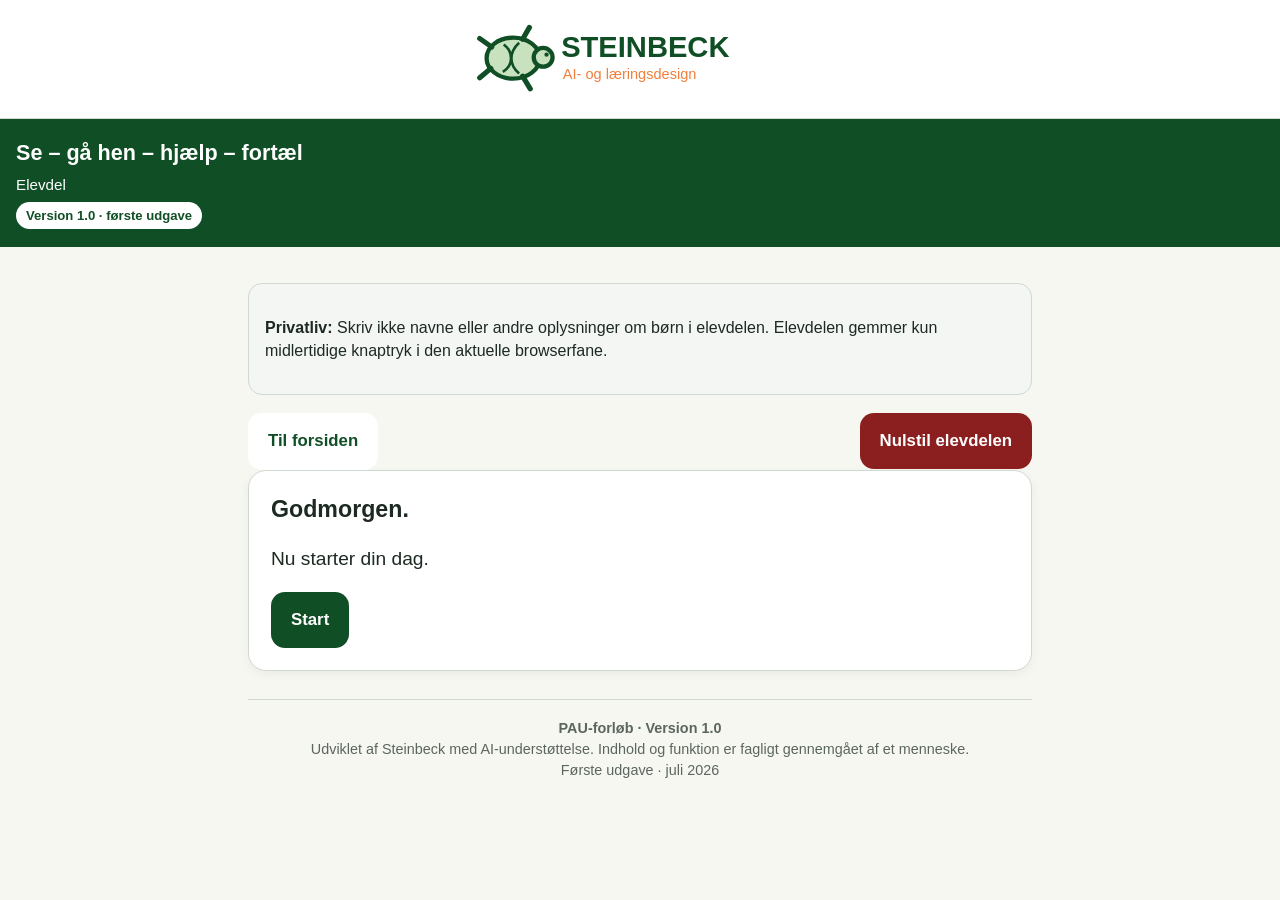
==== elev.html @ e1876907 "Add files via upload" ====
<!doctype html>
<html lang="da">
<head>
<meta charset="utf-8"><meta name="viewport" content="width=device-width,initial-scale=1">
<title>Elevdel</title><link rel="stylesheet" href="style-v3.css?v=3">
</head>
<body>
<div class="brandbar"><img src="logo.svg" alt="Steinbeck – AI- og læringsdesign"></div>
<header><h1>Se – gå hen – hjælp – fortæl</h1><p>Elevdel</p><p style="margin:.35rem 0 0;font-size:.8rem"><span class="version-badge">Version 1.0 · første udgave</span></p></header>
<main>
  <div class="legal-box"><p><strong>Privatliv:</strong> Skriv ikke navne eller andre oplysninger om børn i elevdelen. Elevdelen gemmer kun midlertidige knaptryk i den aktuelle browserfane.</p></div>
<div class="topline no-print">
    <a class="button secondary" href="index.html">Til forsiden</a>
    <button class="danger" onclick="resetElev()">Nulstil elevdelen</button>
  </div>

  <div class="card screen" id="screen-1">
    <h2>Godmorgen.</h2><p class="lead">Nu starter din dag.</p>
    <div class="actions"><button class="primary" onclick="nextScreen(2)">Start</button></div>
  </div>

  <div class="card screen hidden" id="screen-2">
    <h2>De fire trin</h2>
    <div class="steps"><div class="step">👀 Se</div><div class="step">🚶 Gå hen</div><div class="step">🤲 Hjælp</div><div class="step">💬 Fortæl</div></div>
    <div class="actions"><button class="primary" onclick="nextScreen(3)">Videre</button></div>
  </div>

  <div class="card screen hidden" id="screen-3">
    <h2>Dagens fokus</h2><p class="lead">Kig godt efter i dag.</p>
    <p>Din vejleder viser dig de fire trin med et barn. Bagefter skal du selv kigge efter et barn.</p>
    <div class="actions"><button class="primary" onclick="nextScreen(4)">Jeg er klar</button></div>
  </div>

  <div class="card screen hidden" id="screen-4">
    <h2>Midtvejs</h2><p class="lead">Har du set et barn, der havde brug for hjælp?</p>
    <div class="choice-grid">
      <button class="choice" onclick="midChoice('Ja')">Ja</button>
      <button class="choice" onclick="midChoice('Nej')">Nej</button>
      <button class="choice" onclick="midChoice('Jeg ved det ikke')">Jeg ved det ikke</button>
    </div>
  </div>

  <div class="card screen hidden" id="screen-5">
    <h2 id="mid-title">Tak.</h2><p class="lead" id="mid-text">Husk det. Du skal fortælle om det i eftermiddag.</p>
    <div class="actions"><button class="primary" onclick="nextScreen(6)">Færdig</button></div>
  </div>

  <div class="card screen hidden" id="screen-6">
    <h2>Nu skal du fortælle om i dag.</h2><p class="lead">Tænk på ét barn, du så eller hjalp.</p>
    <div class="actions"><button class="primary" onclick="startTell()">Start</button></div>
  </div>

  <div class="card screen hidden" id="screen-7">
    <h2 id="tell-question">Hvad skete der?</h2><p id="tell-help">Fortæl med dine egne ord.</p>
    <div class="actions">
      <button class="primary" onclick="tellAnswer('Jeg har fortalt det')">Jeg har fortalt det</button>
      <button class="neutral" onclick="tellAnswer('Jeg ved det ikke')">Jeg ved det ikke</button>
    </div>
  </div>

  <div class="card screen hidden" id="screen-8">
    <h2>Tak for i dag.</h2><p class="lead">Elevdelen er afsluttet.</p>
    <div class="notice">Der er ikke lavet en vurdering af dig.</div>
  </div>

<footer class="footer">
  <strong>PAU-forløb · Version 1.0</strong><br>
  Udviklet af Steinbeck med AI-understøttelse. Indhold og funktion er fagligt gennemgået af et menneske.<br>
  Første udgave · juli 2026
</footer>

</main>
<script src="elev-v3.js?v=3"></script>
</body></html>
---- style-v3.css ----
:root{
  --bg:#f7f7f2; --card:#fff; --text:#1d2a22; --muted:#5b665f;
  --green:#104f25; --orange:#f07f3c; --soft:#e9f2e8; --border:#cfd8d1;
}
*{box-sizing:border-box}
body{margin:0;font-family:Arial,Helvetica,sans-serif;background:var(--bg);color:var(--text);line-height:1.45}
header{background:var(--green);color:#fff;padding:18px 16px}
header h1{margin:0;font-size:1.35rem}
header p{margin:.35rem 0 0;font-size:.95rem}
main{max-width:820px;margin:0 auto;padding:18px}
.card{background:var(--card);border:1px solid var(--border);border-radius:18px;padding:22px;margin-bottom:18px;box-shadow:0 3px 10px rgba(0,0,0,.05)}
h2{font-size:1.45rem;margin-top:0}
h3{font-size:1.1rem}
p.lead{font-size:1.2rem}
.steps{display:grid;grid-template-columns:repeat(2,1fr);gap:12px;margin:18px 0}
.step{border:2px solid var(--green);border-radius:16px;padding:18px 10px;text-align:center;font-size:1.2rem;font-weight:700;background:var(--soft)}
.actions{display:flex;flex-wrap:wrap;gap:12px;margin-top:18px}
button,a.button{border:none;border-radius:14px;padding:16px 20px;font-size:1.05rem;font-weight:700;cursor:pointer;min-height:56px;text-decoration:none;display:inline-flex;align-items:center;justify-content:center}
.primary{background:var(--green);color:#fff}
.secondary{background:#fff;color:var(--green);border:2px solid var(--green)}
.neutral{background:#ecefeb;color:var(--text);border:1px solid var(--border)}
.danger{background:#8b1e1e;color:#fff}
.hidden{display:none!important}
.choice-grid{display:grid;grid-template-columns:1fr;gap:10px;margin:16px 0}
.choice{width:100%;background:#fff;color:var(--text);border:2px solid var(--border);text-align:left}
.notice{border-left:6px solid var(--orange);background:#fff6ed;padding:14px;border-radius:10px;margin:14px 0}
label{display:block;font-weight:700;margin:14px 0 6px}
input,select,textarea{width:100%;font:inherit;padding:14px;border:2px solid var(--border);border-radius:12px;background:#fff}
textarea{min-height:110px;resize:vertical}
.obs{padding:16px 0;border-bottom:1px solid var(--border)}
.obs:last-child{border-bottom:none}
.obs-title{font-weight:700;margin-bottom:8px}
.support-grid{display:grid;grid-template-columns:repeat(2,1fr);gap:8px}
.support-grid label{margin:0;font-weight:400;border:2px solid var(--border);border-radius:12px;padding:12px;cursor:pointer}
.support-grid input{width:auto;margin-right:8px}
.summary{background:#f4f6f4;border:1px solid var(--border);border-radius:12px;padding:14px}
.small{font-size:.9rem;color:var(--muted)}
.topline{display:flex;justify-content:space-between;gap:10px;align-items:center;flex-wrap:wrap}
.lock{max-width:480px;margin:40px auto}
@media(max-width:560px){
  .steps,.support-grid{grid-template-columns:1fr}
  main{padding:10px}.card{padding:18px}
  button,a.button{width:100%}
}
@media print{
  header,.no-print{display:none!important}
  body{background:#fff}.card{box-shadow:none;border:none}
}

.brandbar{display:flex;justify-content:center;background:#fff;padding:12px;border-bottom:1px solid var(--border)}
.brandbar img{width:min(360px,92vw);height:auto}
.legal-box{background:#f4f6f4;border:1px solid var(--border);border-radius:14px;padding:16px;margin:18px 0}
.legal-box h2,.legal-box h3{margin-top:0}
.legal-box ul{padding-left:22px}
.footer{margin-top:28px;padding:18px;border-top:1px solid var(--border);font-size:.9rem;color:var(--muted);text-align:center}
.version-badge{display:inline-block;background:#fff;color:var(--green);border-radius:999px;padding:4px 10px;font-weight:700;font-size:.82rem}
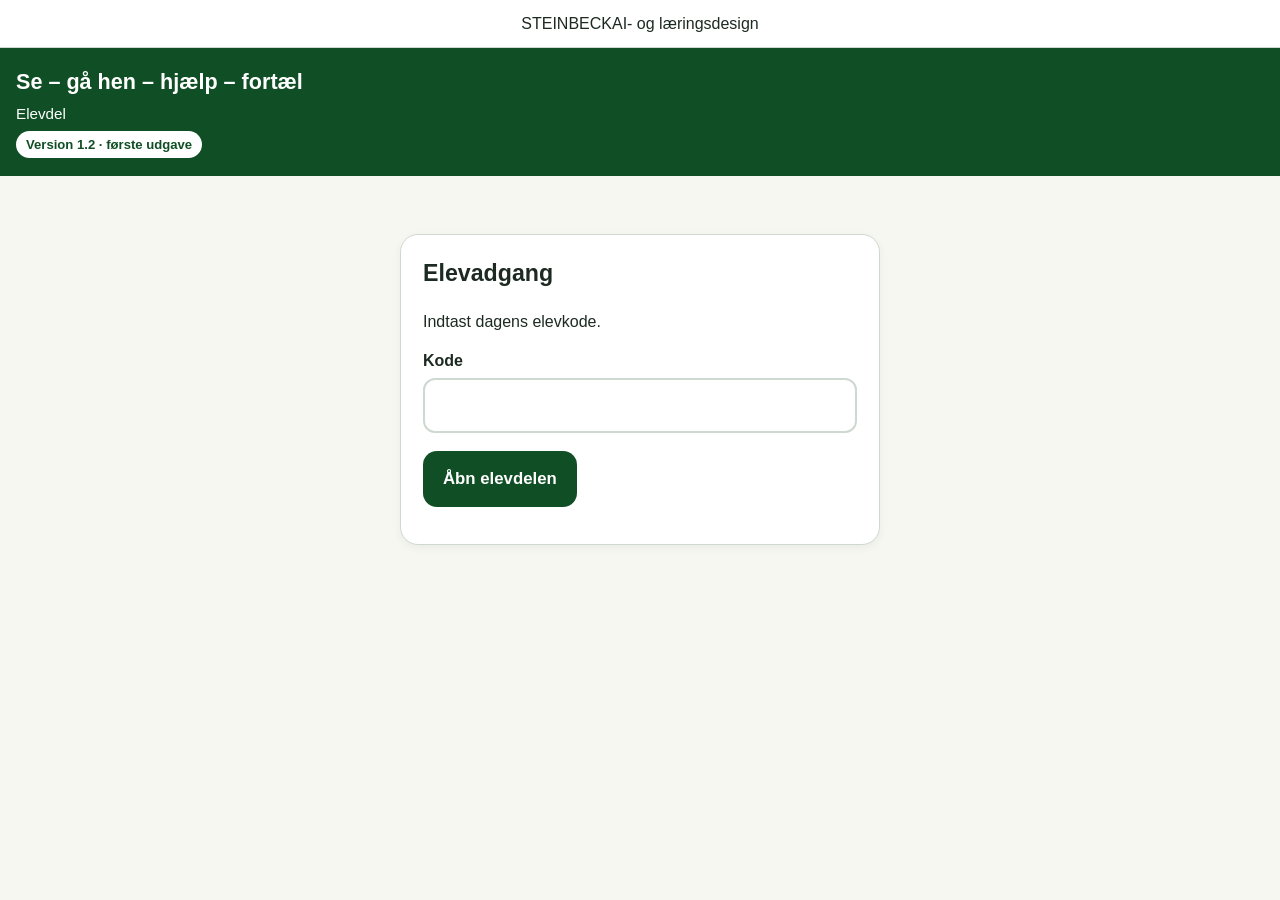
==== commit 8059e3f8: "Add files via upload" ====
--- a/elev.html
+++ b/elev.html
@@ -5,9 +5,18 @@
 <title>Elevdel</title><link rel="stylesheet" href="style-v3.css?v=3">
 </head>
 <body>
-<div class="brandbar"><img src="logo.svg" alt="Steinbeck – AI- og læringsdesign"></div>
-<header><h1>Se – gå hen – hjælp – fortæl</h1><p>Elevdel</p><p style="margin:.35rem 0 0;font-size:.8rem"><span class="version-badge">Version 1.0 · første udgave</span></p></header>
+<div class="brandbar"><span class="brandname">STEINBECK</span><span class="brandsub">AI- og læringsdesign</span></div>
+<header><h1>Se – gå hen – hjælp – fortæl</h1><p>Elevdel</p><p style="margin:.35rem 0 0;font-size:.8rem"><span class="version-badge">Version 1.2 · første udgave</span></p></header>
 <main>
+<section id="elevLock" class="card lock">
+  <h2>Elevadgang</h2>
+  <p>Indtast dagens elevkode.</p>
+  <label for="elevCode">Kode</label>
+  <input id="elevCode" type="password" inputmode="numeric" autocomplete="off">
+  <div class="actions"><button class="primary" onclick="unlockElev()">Åbn elevdelen</button></div>
+  <p id="elevLockMessage" class="small"></p>
+</section>
+<section id="elevApp" class="hidden">
   <div class="legal-box"><p><strong>Privatliv:</strong> Skriv ikke navne eller andre oplysninger om børn i elevdelen. Elevdelen gemmer kun midlertidige knaptryk i den aktuelle browserfane.</p></div>
 <div class="topline no-print">
     <a class="button secondary" href="index.html">Til forsiden</a>
@@ -63,12 +72,8 @@
     <div class="notice">Der er ikke lavet en vurdering af dig.</div>
   </div>
 
-<footer class="footer">
-  <strong>PAU-forløb · Version 1.0</strong><br>
-  Udviklet af Steinbeck med AI-understøttelse. Indhold og funktion er fagligt gennemgået af et menneske.<br>
-  Første udgave · juli 2026
-</footer>
+<footer class="footer"><strong>PAU-forløb · Version 1.2</strong><br>Første udgave · juli 2026 · Udviklet med AI-understøttelse og fagligt gennemgået.</footer>
 
-</main>
-<script src="elev-v3.js?v=3"></script>
+</section></main>
+<script src="elev-v12.js?v=12"></script>
 </body></html>
--- a/style-v3.css
+++ b/style-v3.css
@@ -54,3 +54,5 @@
 .legal-box ul{padding-left:22px}
 .footer{margin-top:28px;padding:18px;border-top:1px solid var(--border);font-size:.9rem;color:var(--muted);text-align:center}
 .version-badge{display:inline-block;background:#fff;color:var(--green);border-radius:999px;padding:4px 10px;font-weight:700;font-size:.82rem}
+
+table{width:100%;border-collapse:collapse;margin-top:12px}th,td{border:1px solid var(--border);padding:10px;text-align:left;vertical-align:top}th{background:var(--soft)}
